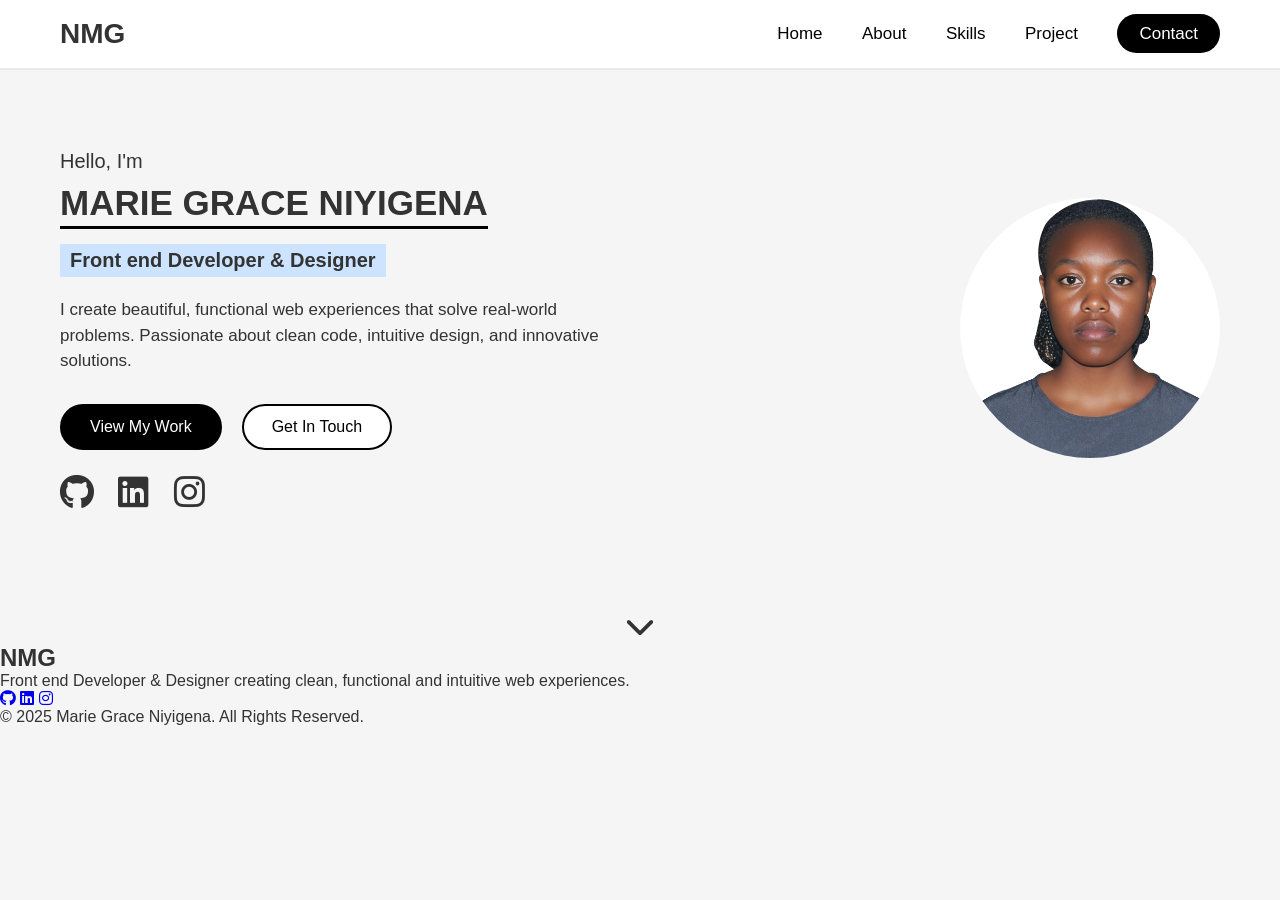
==== index.html @ 99ed92a5 "Updated the page of the project" ====
<!DOCTYPE html>
<html lang="en">
<head>
  <meta charset="UTF-8">
  <meta name="viewport" content="width=device-width, initial-scale=1.0">
  <title>Marie Grace Portfolio</title>
  <link rel="stylesheet" href="style.css">
  <link rel="stylesheet" 
        href="https://cdnjs.cloudflare.com/ajax/libs/font-awesome/6.5.0/css/all.min.css">
</head>
<body>

  <!-- NAVBAR -->
  <header>
    <div class="logo">NMG</div>

    <nav>
      <a href="index.html">Home</a>
      <a href="About.html">About</a>
      <a href="skills.html">Skills</a>
      <a href="Project.html">Project</a>
      <a href="#contact" class="contact-btn">Contact</a>
    </nav>
  </header>

  <!-- HERO SECTION -->
  <section class="hero" id="home">

    <div class="text-content">

      <p class="hello">Hello, I'm</p>

      <h1 class="name">MARIE GRACE NIYIGENA</h1>

      <h2 class="title">Front end Developer & Designer</h2>

      <p class="description">
        I create beautiful, functional web experiences that solve real-world 
        problems. Passionate about clean code, intuitive design, and innovative 
        solutions.
      </p>

      <div class="buttons">
        <button class="btn black">View My Work</button>
        <button class="btn white">Get In Touch</button>
      </div>

      <div class="socials">
        <i class="fa-brands fa-github"></i>
        <i class="fa-brands fa-linkedin"></i>
        <i class="fa-brands fa-instagram"></i>
      </div>
    </div>

    <div class="profile-img">
      <img src="passport picture Grace mine .jpg" alt="Profile Image">
    </div>

  </section>

  <div class="scroll-down">
    <i class="fa-solid fa-chevron-down"></i>
  </div>

  <script src="script.js"></script>
</body>

<!-- FOOTER SECTION -->
<footer class="footer">
  <div class="footer-container">

    <h2 class="footer-logo">NMG</h2>

    <p class="footer-text">
      Front end Developer & Designer creating clean, functional and intuitive web experiences.
    </p>

    <div class="footer-socials">
      <a href="#"><i class="fa-brands fa-github"></i></a>
      <a href="#"><i class="fa-brands fa-linkedin"></i></a>
      <a href="#"><i class="fa-brands fa-instagram"></i></a>
    </div>

    <p class="copyright">© 2025 Marie Grace Niyigena. All Rights Reserved.</p>

  </div>
</footer>

</html>
---- style.css ----
* {
  margin: 0;
  padding: 0;
  box-sizing: border-box;
  font-family: Arial, sans-serif;
}

body {
  background: #f5f5f5;
  color: #333;
}

/* NAVBAR */
header {
  width: 100%;
  display: flex;
  justify-content: space-between;
  align-items: center;
  padding: 18px 60px;
  background: white;
  border-bottom: 2px solid #eaeaea;
  position: sticky;
  top: 0;
  z-index: 100;
}

.logo {
  font-size: 28px;
  font-weight: bold;
}

nav a {
  margin-left: 35px;
  text-decoration: none;
  color: #000;
  font-size: 17px;
}

.contact-btn {
  padding: 10px 22px;
  background: #000;
  color: white !important;
  border-radius: 30px;
}

/* HERO SECTION */
.hero {
  display: flex;
  justify-content: space-between;
  padding: 80px 60px;
  align-items: center;
}

.text-content {
  width: 55%;
}


.hello {
  font-size: 20px;
  margin-bottom: 10px;
}

.name {
  font-size: 35px;
  font-weight: 900;
  border-bottom: 3px solid #000;
  display: inline-block;
  padding-bottom: 3px;
  margin-bottom: 15px;
}


.title {
  background: #cce4ff;
  display: inline-block;
  padding: 5px 10px;
  font-size: 20px;
  margin-bottom: 20px;
}


.description {
  font-size: 17px;
  line-height: 1.5;
  width: 90%;
  margin-bottom: 30px;
}

/* BUTTONS */
.buttons {
  display: flex;
  gap: 20px;
  margin-bottom: 25px;
}


.btn {
  padding: 12px 28px;
  font-size: 16px;
  border-radius: 30px;
  cursor: pointer;
  border: 2px solid black;
}

.black {
  background: #000;
  color: white;
}

.white {
  background: white;
  color: black;
}

/* SOCIAL ICONS */
.socials i {
  font-size: 35px;
  margin-right: 20px;
  cursor: pointer;
}

.profile-img img {
  width: 260px;
  height: 260px;
  border-radius: 50%;
  object-fit: cover;
}

/* SCROLL DOWN ICON */
.scroll-down {
  text-align: center;
  margin-top: 20px;
  font-size: 30px;
  cursor: pointer;
}


/*for the page about*/


/* ABOUT SECTION */

.about {
  padding: 80px 60px;
  background: #f7f7f7;
  text-align: center;
}

.section-title {
  font-size: 32px;
  font-weight: bold;
  margin-bottom: 5px;
}

.section-subtitle {
  font-size: 16px;
  color: #555;
  margin-bottom: 50px;
}

/* ABOUT CONTENT */
.about-container {
  display: flex;
  justify-content: space-between;
  align-items: flex-start;
  gap: 40px;
  margin-bottom: 60px;
}

/* IMAGE */
.about-img img {
  width: 450px;
  border-radius: 18px;
  object-fit: cover;
}

/* TEXT SIDE */
.about-text {
  width: 55%;
  text-align: left;
}

.about-text h3 {
  font-size: 22px;
  margin-bottom: 10px;
}

.about-text p {
  margin-bottom: 15px;
  line-height: 1.5;
  color: #444;
}

/* CV BUTTON */
.cv-btn {
  margin-top: 15px;
  padding: 12px 28px;
  background: black;
  color: white;
  border-radius: 30px;
  border: none;
  cursor: pointer;
  font-size: 16px;
}

/* STATS BOXES */
.about-stats {
  display: flex;
  justify-content: space-between;
  margin-top: 20px;
  gap: 20px;
}

.stat-box {
  background: white;
  width: 22%;
  padding: 25px 10px;
  border-radius: 18px;
  box-shadow: 0 2px 10px rgba(0,0,0,0.08);
}

.stat-box i {
  font-size: 35px;
  margin-bottom: 10px;
  color: black;
}

.stat-box h3 {
  font-size: 26px;
  margin: 10px 0;
}

.stat-box p {
  color: #555;
  font-size: 16px;
}

/* RESPONSIVE ABOUT SECTION */
@media (max-width: 900px) {
  .about-container {
    flex-direction: column;
    text-align: center;
  }

  .about-text {
    width: 100%;
    text-align: center;
  }

  .about-img img {
    width: 100%;
  }

  .about-stats {
    flex-direction: column;
  }

  .stat-box {
    width: 100%;
  }
}



/* ===== SKILLS SECTION ===== */
.skills-section {
    text-align: center;
    margin-top: 40px;
}

.skills-section h1 {
    font-size: 40px;
    color: #0a2433;
}

.subtitle {
    color: #444;
    font-size: 18px;
}

/* ===== GRID ===== */
.skills-grid {
    margin-top: 40px;
    display: grid;
    grid-template-columns: repeat(3, 1fr);
    gap: 25px;
    padding: 0 100px;
}

.skill-box {
    background: white;
    padding: 40px 20px;
    border-radius: 12px;
    box-shadow: 0 4px 12px rgba(0,0,0,0.1);
    transition: 0.3s;
}

.skill-box img {
    width: 50px;
    margin-bottom: 10px;
}

.skill-box:hover {
    transform: translateY(-5px);
}

.highlight {
    background: #e5e5e5 !important;
}

/* ===== PROGRESS SECTION ===== */
.progress-title {
    margin-top: 50px;
    font-size: 28px;
    color: #000;
}

.progress-container {
    width: 70%;
    margin: auto;
    margin-top: 30px;
}

.progress-row {
    margin-bottom: 25px;
}

.progress-row span {
    font-size: 18px;
    font-weight: 600;
}

.percent {
    float: right;
}

.bar {
    width: 100%;
    height: 12px;
    background: #ccc;
    border-radius: 10px;
    margin-top: 8px;
}

.fill {
    height: 100%;
    background: #0a2433;
    border-radius: 10px;
    width: 0;
    transition: 1.5s ease-in-out;
}
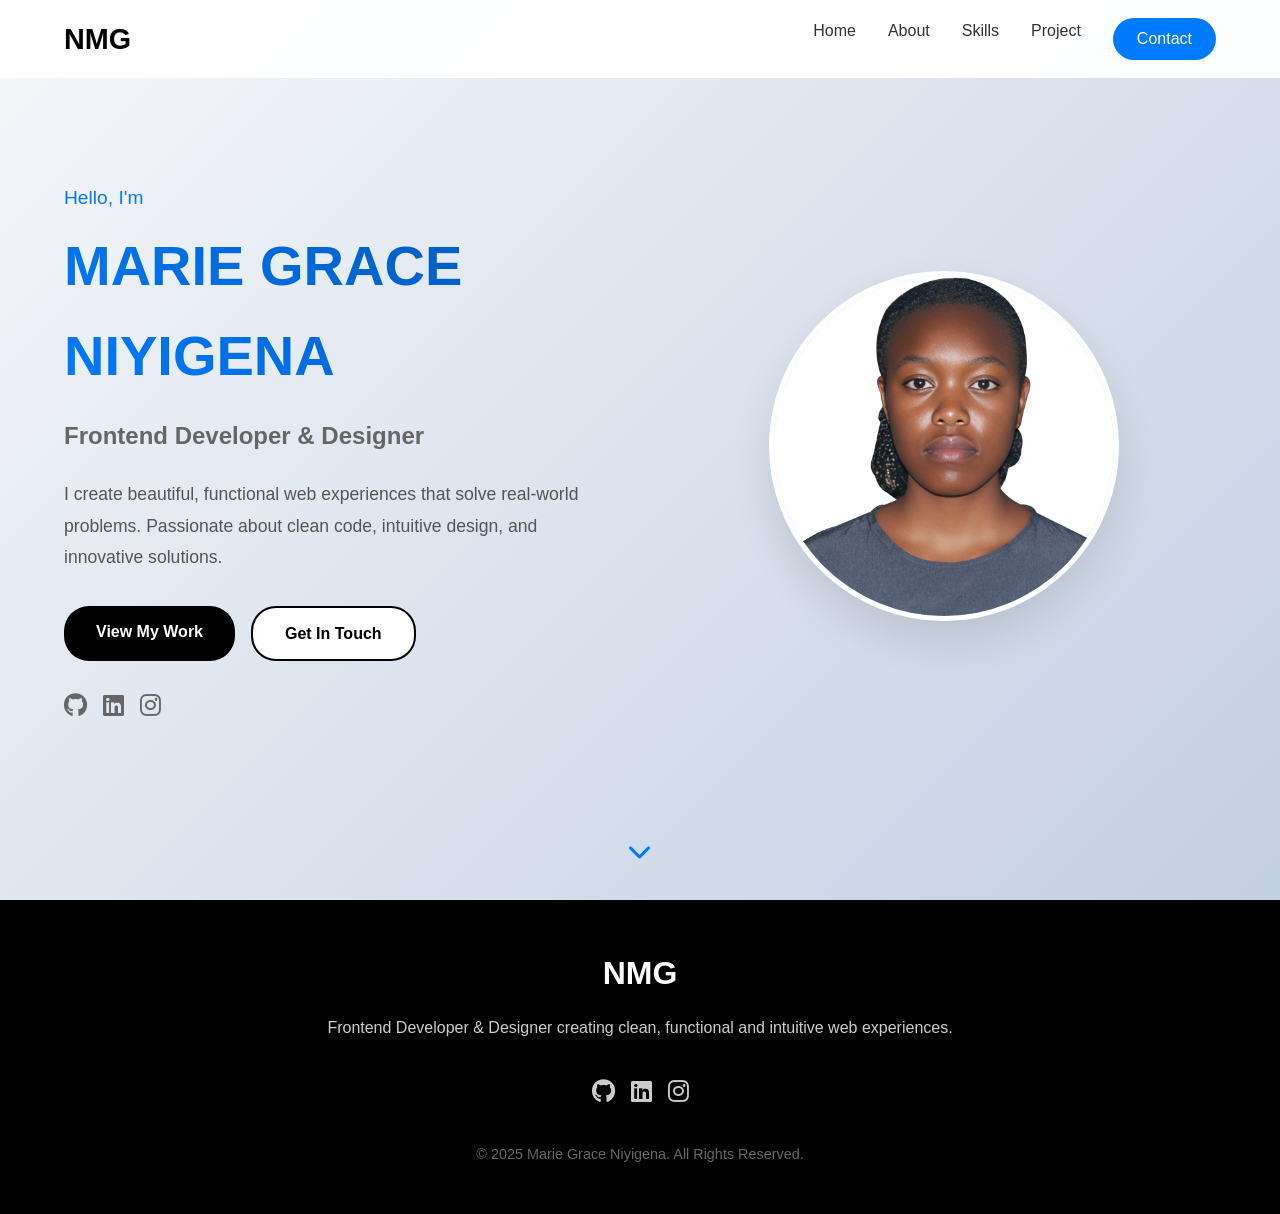
==== commit 4b834c9f: "Updated all the code  for fixing the error" ====
--- a/index.html
+++ b/index.html
@@ -4,86 +4,433 @@
   <meta charset="UTF-8">
   <meta name="viewport" content="width=device-width, initial-scale=1.0">
   <title>Marie Grace Portfolio</title>
-  <link rel="stylesheet" href="style.css">
-  <link rel="stylesheet" 
-        href="https://cdnjs.cloudflare.com/ajax/libs/font-awesome/6.5.0/css/all.min.css">
+  <link rel="stylesheet" href="https://cdnjs.cloudflare.com/ajax/libs/font-awesome/6.5.0/css/all.min.css">
+  <style>
+    * {
+      margin: 0;
+      padding: 0;
+      box-sizing: border-box;
+    }
+
+    body {
+      font-family: 'Inter', -apple-system, BlinkMacSystemFont, sans-serif;
+      line-height: 1.6;
+      color: #333;
+      overflow-x: hidden;
+    }
+
+    /* HEADER */
+    header {
+      position: fixed;
+      top: 0;
+      width: 100%;
+      background: rgba(255, 255, 255, 0.95);
+      backdrop-filter: blur(10px);
+      z-index: 1000;
+      padding: 1rem 5%;
+      display: flex;
+      justify-content: space-between;
+      align-items: center;
+      transition: all 0.3s ease;
+    }
+
+    .logo {
+      font-size: 1.8rem;
+      font-weight: 700;
+      color: #000;
+    }
+
+    nav {
+      display: flex;
+      gap: 2rem;
+    }
+
+    nav a {
+      text-decoration: none;
+      color: #333;
+      font-weight: 500;
+      transition: color 0.3s ease;
+      position: relative;
+    }
+
+    nav a:hover {
+      color: #007bff;
+    }
+
+    nav a::after {
+      content: '';
+      position: absolute;
+      bottom: -5px;
+      left: 0;
+      width: 0;
+      height: 2px;
+      background: #007bff;
+      transition: width 0.3s ease;
+    }
+
+    nav a:hover::after {
+      width: 100%;
+    }
+
+    .contact-btn {
+      background: #007bff;
+      color: white !important;
+      padding: 0.5rem 1.5rem;
+      border-radius: 25px;
+      transition: all 0.3s ease;
+    }
+
+    .contact-btn:hover {
+      background: #0056b3;
+      transform: translateY(-2px);
+    }
+
+    /* HERO SECTION */
+    .hero {
+      min-height: 100vh;
+      display: flex;
+      align-items: center;
+      padding: 0 5%;
+      background: linear-gradient(135deg, #f5f7fa 0%, #c3cfe2 100%);
+      position: relative;
+    }
+
+    .hero-content {
+      display: grid;
+      grid-template-columns: 1fr 1fr;
+      gap: 4rem;
+      align-items: center;
+      max-width: 1200px;
+      margin: 0 auto;
+      width: 100%;
+    }
+
+    .text-content {
+      animation: slideInLeft 1s ease;
+    }
+
+    .hello {
+      font-size: 1.2rem;
+      color: #007bff;
+      margin-bottom: 0.5rem;
+    }
+
+    .name {
+      font-size: 3.5rem;
+      font-weight: 700;
+      margin-bottom: 1rem;
+      background: linear-gradient(45deg, #007bff, #0056b3);
+      -webkit-background-clip: text;
+      -webkit-text-fill-color: transparent;
+      background-clip: text;
+    }
+
+    .title {
+      font-size: 1.5rem;
+      color: #666;
+      margin-bottom: 1.5rem;
+    }
+
+    .description {
+      font-size: 1.1rem;
+      color: #555;
+      margin-bottom: 2rem;
+      line-height: 1.8;
+    }
+
+    .buttons {
+      display: flex;
+      gap: 1rem;
+      margin-bottom: 2rem;
+    }
+
+    .btn {
+      padding: 0.8rem 2rem;
+      border: none;
+      border-radius: 25px;
+      font-size: 1rem;
+      font-weight: 600;
+      cursor: pointer;
+      transition: all 0.3s ease;
+      text-decoration: none;
+      display: inline-block;
+      text-align: center;
+    }
+
+    .btn.black {
+      background: #000;
+      color: white;
+    }
+
+    .btn.black:hover {
+      background: #333;
+      transform: translateY(-2px);
+    }
+
+    .btn.white {
+      background: white;
+      color: #000;
+      border: 2px solid #000;
+    }
+
+    .btn.white:hover {
+      background: #000;
+      color: white;
+      transform: translateY(-2px);
+    }
+
+    .socials {
+      display: flex;
+      gap: 1rem;
+    }
+
+    .socials i {
+      font-size: 1.5rem;
+      color: #666;
+      cursor: pointer;
+      transition: all 0.3s ease;
+    }
+
+    .socials i:hover {
+      color: #007bff;
+      transform: translateY(-3px);
+    }
+
+    .profile-img {
+      text-align: center;
+      animation: slideInRight 1s ease;
+    }
+
+    .profile-img img {
+      width: 350px;
+      height: 350px;
+      border-radius: 50%;
+      object-fit: cover;
+      border: 5px solid white;
+      box-shadow: 0 20px 40px rgba(0, 0, 0, 0.1);
+      transition: transform 0.3s ease;
+    }
+
+    .profile-img img:hover {
+      transform: scale(1.05);
+    }
+
+    /* SCROLL DOWN */
+    .scroll-down {
+      position: absolute;
+      bottom: 2rem;
+      left: 50%;
+      transform: translateX(-50%);
+      animation: bounce 2s infinite;
+    }
+
+    .scroll-down i {
+      font-size: 1.5rem;
+      color: #007bff;
+    }
+
+    /* FOOTER */
+    .footer {
+      background: #000;
+      color: white;
+      padding: 3rem 5%;
+      text-align: center;
+    }
+
+    .footer-container {
+      max-width: 1200px;
+      margin: 0 auto;
+    }
+
+    .footer-logo {
+      font-size: 2rem;
+      font-weight: 700;
+      margin-bottom: 1rem;
+    }
+
+    .footer-text {
+      margin-bottom: 2rem;
+      color: #ccc;
+    }
+
+    .footer-socials {
+      display: flex;
+      justify-content: center;
+      gap: 1rem;
+      margin-bottom: 2rem;
+    }
+
+    .footer-socials a {
+      color: #ccc;
+      font-size: 1.5rem;
+      transition: color 0.3s ease;
+    }
+
+    .footer-socials a:hover {
+      color: #007bff;
+    }
+
+    .copyright {
+      color: #666;
+      font-size: 0.9rem;
+    }
+
+    /* ANIMATIONS */
+    @keyframes slideInLeft {
+      from {
+        opacity: 0;
+        transform: translateX(-50px);
+      }
+      to {
+        opacity: 1;
+        transform: translateX(0);
+      }
+    }
+
+    @keyframes slideInRight {
+      from {
+        opacity: 0;
+        transform: translateX(50px);
+      }
+      to {
+        opacity: 1;
+        transform: translateX(0);
+      }
+    }
+
+    @keyframes bounce {
+      0%, 20%, 50%, 80%, 100% {
+        transform: translateX(-50%) translateY(0);
+      }
+      40% {
+        transform: translateX(-50%) translateY(-10px);
+      }
+      60% {
+        transform: translateX(-50%) translateY(-5px);
+      }
+    }
+
+    /* MOBILE RESPONSIVE */
+    @media (max-width: 768px) {
+      .hero-content {
+        grid-template-columns: 1fr;
+        text-align: center;
+        gap: 2rem;
+      }
+
+      .name {
+        font-size: 2.5rem;
+      }
+
+      .profile-img img {
+        width: 250px;
+        height: 250px;
+      }
+
+      nav {
+        display: none;
+      }
+
+      .buttons {
+        flex-direction: column;
+        align-items: center;
+      }
+    }
+  </style>
 </head>
 <body>
 
   <!-- NAVBAR -->
   <header>
     <div class="logo">NMG</div>
-
     <nav>
       <a href="index.html">Home</a>
       <a href="About.html">About</a>
       <a href="skills.html">Skills</a>
       <a href="Project.html">Project</a>
-      <a href="#contact" class="contact-btn">Contact</a>
+      <a href="contact.html" class="contact-btn">Contact</a>
     </nav>
   </header>
 
   <!-- HERO SECTION -->
   <section class="hero" id="home">
-
-    <div class="text-content">
-
-      <p class="hello">Hello, I'm</p>
-
-      <h1 class="name">MARIE GRACE NIYIGENA</h1>
-
-      <h2 class="title">Front end Developer & Designer</h2>
-
-      <p class="description">
-        I create beautiful, functional web experiences that solve real-world 
-        problems. Passionate about clean code, intuitive design, and innovative 
-        solutions.
-      </p>
-
-      <div class="buttons">
-        <button class="btn black">View My Work</button>
-        <button class="btn white">Get In Touch</button>
+    <div class="hero-content">
+      <div class="text-content">
+        <p class="hello">Hello, I'm</p>
+        <h1 class="name">MARIE GRACE NIYIGENA</h1>
+        <h2 class="title">Frontend Developer & Designer</h2>
+        <p class="description">
+          I create beautiful, functional web experiences that solve real-world 
+          problems. Passionate about clean code, intuitive design, and innovative 
+          solutions.
+        </p>
+        <div class="buttons">
+          <a href="Project.html" class="btn black">View My Work</a>
+          <a href="contact.html" class="btn white">Get In Touch</a>
+        </div>
+        <div class="socials">
+          <i class="fa-brands fa-github"></i>
+          <i class="fa-brands fa-linkedin"></i>
+          <i class="fa-brands fa-instagram"></i>
+        </div>
       </div>
-
-      <div class="socials">
-        <i class="fa-brands fa-github"></i>
-        <i class="fa-brands fa-linkedin"></i>
-        <i class="fa-brands fa-instagram"></i>
+      <div class="profile-img">
+        <img src="passport picture Grace mine .jpg" alt="Profile Image">
       </div>
     </div>
-
-    <div class="profile-img">
-      <img src="passport picture Grace mine .jpg" alt="Profile Image">
+    <div class="scroll-down">
+      <i class="fa-solid fa-chevron-down"></i>
     </div>
-
   </section>
 
-  <div class="scroll-down">
-    <i class="fa-solid fa-chevron-down"></i>
-  </div>
-
-  <script src="script.js"></script>
+  <!-- FOOTER SECTION -->
+  <footer class="footer">
+    <div class="footer-container">
+      <h2 class="footer-logo">NMG</h2>
+      <p class="footer-text">
+        Frontend Developer & Designer creating clean, functional and intuitive web experiences.
+      </p>
+      <div class="footer-socials">
+        <a href="#"><i class="fa-brands fa-github"></i></a>
+        <a href="#"><i class="fa-brands fa-linkedin"></i></a>
+        <a href="#"><i class="fa-brands fa-instagram"></i></a>
+      </div>
+      <p class="copyright">© 2025 Marie Grace Niyigena. All Rights Reserved.</p>
+    </div>
+  </footer>
+
+  <script>
+    // Smooth scrolling
+    document.querySelectorAll('a[href^="#"]').forEach(anchor => {
+      anchor.addEventListener('click', function (e) {
+        e.preventDefault();
+        const target = document.querySelector(this.getAttribute('href'));
+        if (target) {
+          target.scrollIntoView({ behavior: 'smooth' });
+        }
+      });
+    });
+
+    // Header scroll effect
+    window.addEventListener('scroll', () => {
+      const header = document.querySelector('header');
+      if (window.scrollY > 100) {
+        header.style.background = 'rgba(255, 255, 255, 0.98)';
+        header.style.boxShadow = '0 2px 20px rgba(0, 0, 0, 0.1)';
+      } else {
+        header.style.background = 'rgba(255, 255, 255, 0.95)';
+        header.style.boxShadow = 'none';
+      }
+    });
+
+    // Social links functionality
+    document.querySelectorAll('.socials i, .footer-socials a').forEach(social => {
+      social.addEventListener('click', () => {
+        // Add your social media links here
+        console.log('Social media clicked');
+      });
+    });
+  </script>
+
 </body>
-
-<!-- FOOTER SECTION -->
-<footer class="footer">
-  <div class="footer-container">
-
-    <h2 class="footer-logo">NMG</h2>
-
-    <p class="footer-text">
-      Front end Developer & Designer creating clean, functional and intuitive web experiences.
-    </p>
-
-    <div class="footer-socials">
-      <a href="#"><i class="fa-brands fa-github"></i></a>
-      <a href="#"><i class="fa-brands fa-linkedin"></i></a>
-      <a href="#"><i class="fa-brands fa-instagram"></i></a>
-    </div>
-
-    <p class="copyright">© 2025 Marie Grace Niyigena. All Rights Reserved.</p>
-
-  </div>
-</footer>
-
 </html>
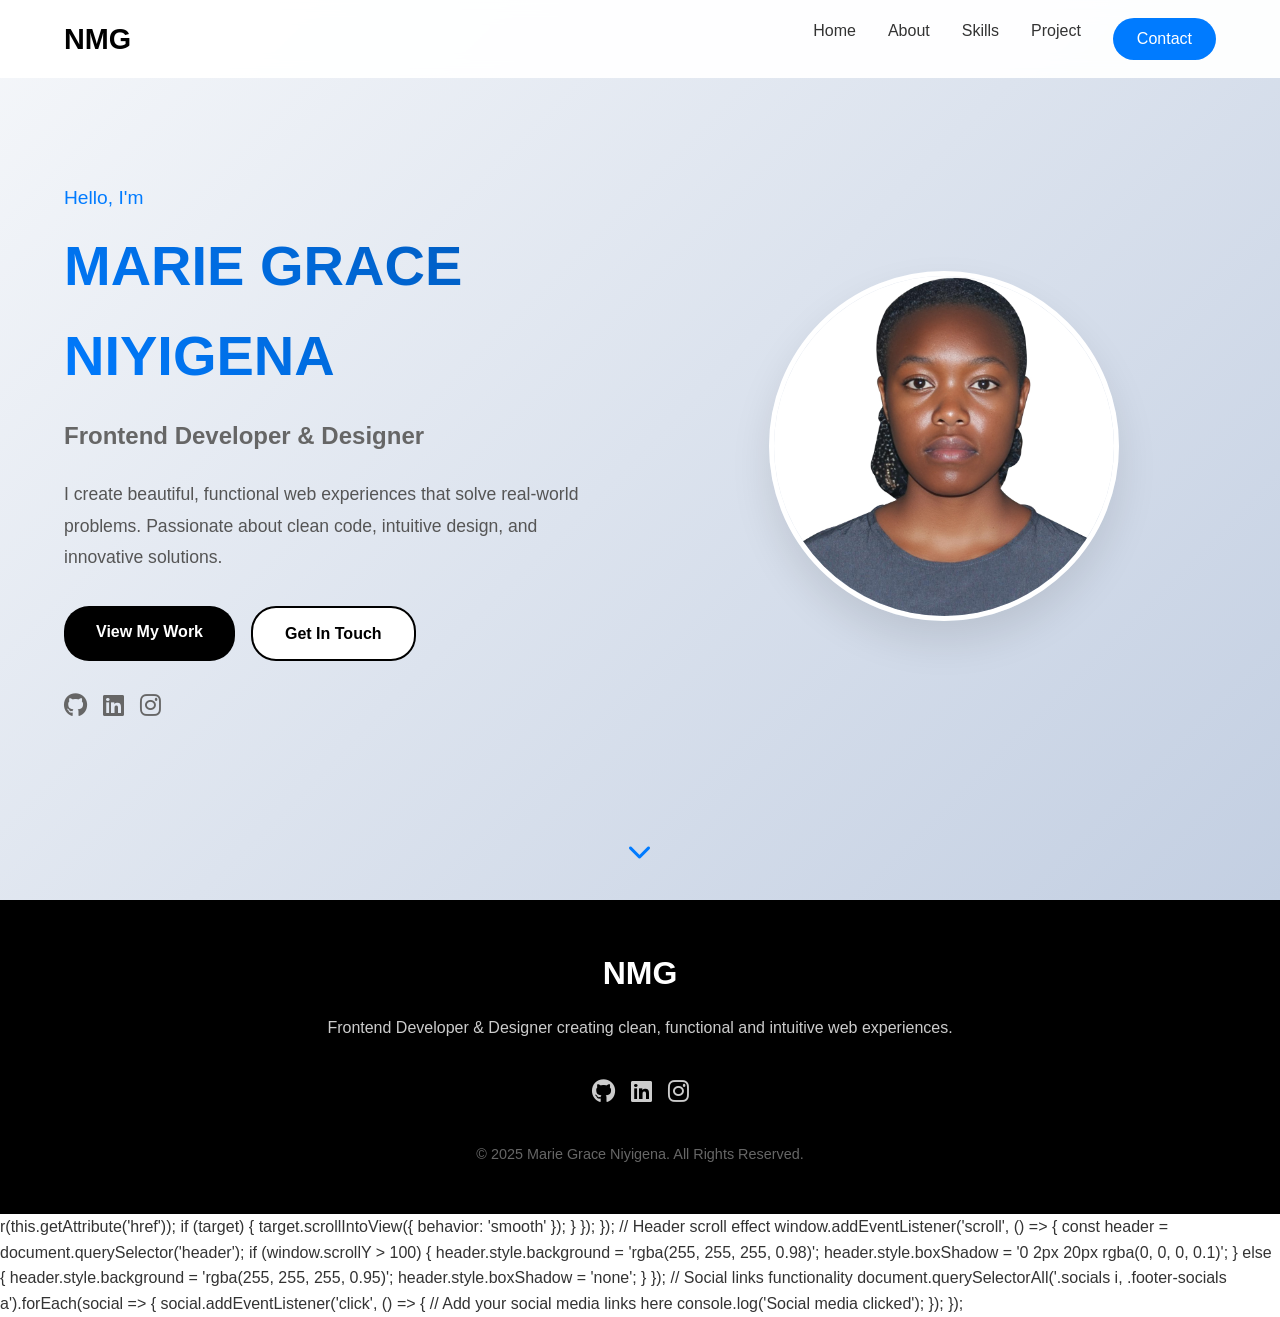
==== commit 23d8fbcb: "Added the responsiveness" ====
--- a/index.html
+++ b/index.html
@@ -45,6 +45,33 @@
       gap: 2rem;
     }
 
+    .hamburger {
+      display: none;
+      flex-direction: column;
+      cursor: pointer;
+      gap: 4px;
+    }
+
+    .hamburger span {
+      width: 25px;
+      height: 3px;
+      background: #333;
+      transition: 0.3s;
+      border-radius: 2px;
+    }
+
+    .hamburger.active span:nth-child(1) {
+      transform: rotate(45deg) translate(5px, 5px);
+    }
+
+    .hamburger.active span:nth-child(2) {
+      opacity: 0;
+    }
+
+    .hamburger.active span:nth-child(3) {
+      transform: rotate(-45deg) translate(7px, -6px);
+    }
+
     nav a {
       text-decoration: none;
       color: #333;
@@ -312,28 +339,137 @@
 
     /* MOBILE RESPONSIVE */
     @media (max-width: 768px) {
+      header {
+        padding: 1rem 3%;
+      }
+
+      .logo {
+        font-size: 1.5rem;
+      }
+
+      .hamburger {
+        display: flex;
+      }
+
+      nav {
+        position: fixed;
+        top: 70px;
+        right: -100%;
+        width: 100%;
+        height: calc(100vh - 70px);
+        background: rgba(255, 255, 255, 0.98);
+        backdrop-filter: blur(10px);
+        flex-direction: column;
+        justify-content: flex-start;
+        align-items: center;
+        padding-top: 2rem;
+        gap: 2rem;
+        transition: right 0.3s ease;
+        box-shadow: -2px 0 10px rgba(0, 0, 0, 0.1);
+      }
+
+      nav.active {
+        right: 0;
+      }
+
+      nav a {
+        font-size: 1.2rem;
+        padding: 0.5rem 0;
+      }
+
+      .contact-btn {
+        margin-top: 1rem;
+      }
+
+      .hero {
+        padding: 0 3%;
+        min-height: 100vh;
+      }
+
       .hero-content {
         grid-template-columns: 1fr;
         text-align: center;
-        gap: 2rem;
+        gap: 3rem;
+        padding-top: 2rem;
       }
 
       .name {
-        font-size: 2.5rem;
+        font-size: 2.2rem;
+        line-height: 1.2;
+      }
+
+      .title {
+        font-size: 1.2rem;
+      }
+
+      .description {
+        font-size: 1rem;
+        padding: 0 1rem;
       }
 
       .profile-img img {
-        width: 250px;
-        height: 250px;
-      }
-
-      nav {
-        display: none;
+        width: 280px;
+        height: 280px;
       }
 
       .buttons {
         flex-direction: column;
         align-items: center;
+        gap: 1rem;
+      }
+
+      .btn {
+        width: 200px;
+        padding: 1rem 2rem;
+      }
+
+      .socials {
+        justify-content: center;
+        gap: 2rem;
+      }
+
+      .socials i {
+        font-size: 1.8rem;
+      }
+
+      .footer {
+        padding: 2rem 3%;
+      }
+
+      .footer-socials {
+        gap: 2rem;
+      }
+    }
+
+    @media (max-width: 480px) {
+      .hero {
+        padding: 0 2%;
+      }
+
+      .name {
+        font-size: 1.8rem;
+      }
+
+      .profile-img img {
+        width: 220px;
+        height: 220px;
+      }
+
+      .btn {
+        width: 180px;
+        font-size: 0.9rem;
+      }
+
+      .hello {
+        font-size: 1rem;
+      }
+
+      .title {
+        font-size: 1.1rem;
+      }
+
+      .description {
+        font-size: 0.95rem;
       }
     }
   </style>
@@ -343,7 +479,12 @@
   <!-- NAVBAR -->
   <header>
     <div class="logo">NMG</div>
-    <nav>
+    <div class="hamburger" onclick="toggleMenu()">
+      <span></span>
+      <span></span>
+      <span></span>
+    </div>
+    <nav id="nav">
       <a href="index.html">Home</a>
       <a href="About.html">About</a>
       <a href="skills.html">Skills</a>
@@ -400,6 +541,24 @@
   </footer>
 
   <script>
+    // Mobile menu toggle
+    function toggleMenu() {
+      const nav = document.getElementById('nav');
+      const hamburger = document.querySelector('.hamburger');
+      nav.classList.toggle('active');
+      hamburger.classList.toggle('active');
+    }
+
+    // Close menu when clicking on a link
+    document.querySelectorAll('nav a').forEach(link => {
+      link.addEventListener('click', () => {
+        const nav = document.getElementById('nav');
+        const hamburger = document.querySelector('.hamburger');
+        nav.classList.remove('active');
+        hamburger.classList.remove('active');
+      });
+    });
+
     // Smooth scrolling
     document.querySelectorAll('a[href^="#"]').forEach(anchor => {
       anchor.addEventListener('click', function (e) {
@@ -426,6 +585,46 @@
     // Social links functionality
     document.querySelectorAll('.socials i, .footer-socials a').forEach(social => {
       social.addEventListener('click', () => {
+        console.log('Social media clicked');
+      });
+    });
+
+    // Close mobile menu when clicking outside
+    document.addEventListener('click', (e) => {
+      const nav = document.getElementById('nav');
+      const hamburger = document.querySelector('.hamburger');
+      const header = document.querySelector('header');
+      
+      if (!header.contains(e.target) && nav.classList.contains('active')) {
+        nav.classList.remove('active');
+        hamburger.classList.remove('active');
+      }
+    });
+  </script>
+
+</body>
+</html>r(this.getAttribute('href'));
+        if (target) {
+          target.scrollIntoView({ behavior: 'smooth' });
+        }
+      });
+    });
+
+    // Header scroll effect
+    window.addEventListener('scroll', () => {
+      const header = document.querySelector('header');
+      if (window.scrollY > 100) {
+        header.style.background = 'rgba(255, 255, 255, 0.98)';
+        header.style.boxShadow = '0 2px 20px rgba(0, 0, 0, 0.1)';
+      } else {
+        header.style.background = 'rgba(255, 255, 255, 0.95)';
+        header.style.boxShadow = 'none';
+      }
+    });
+
+    // Social links functionality
+    document.querySelectorAll('.socials i, .footer-socials a').forEach(social => {
+      social.addEventListener('click', () => {
         // Add your social media links here
         console.log('Social media clicked');
       });
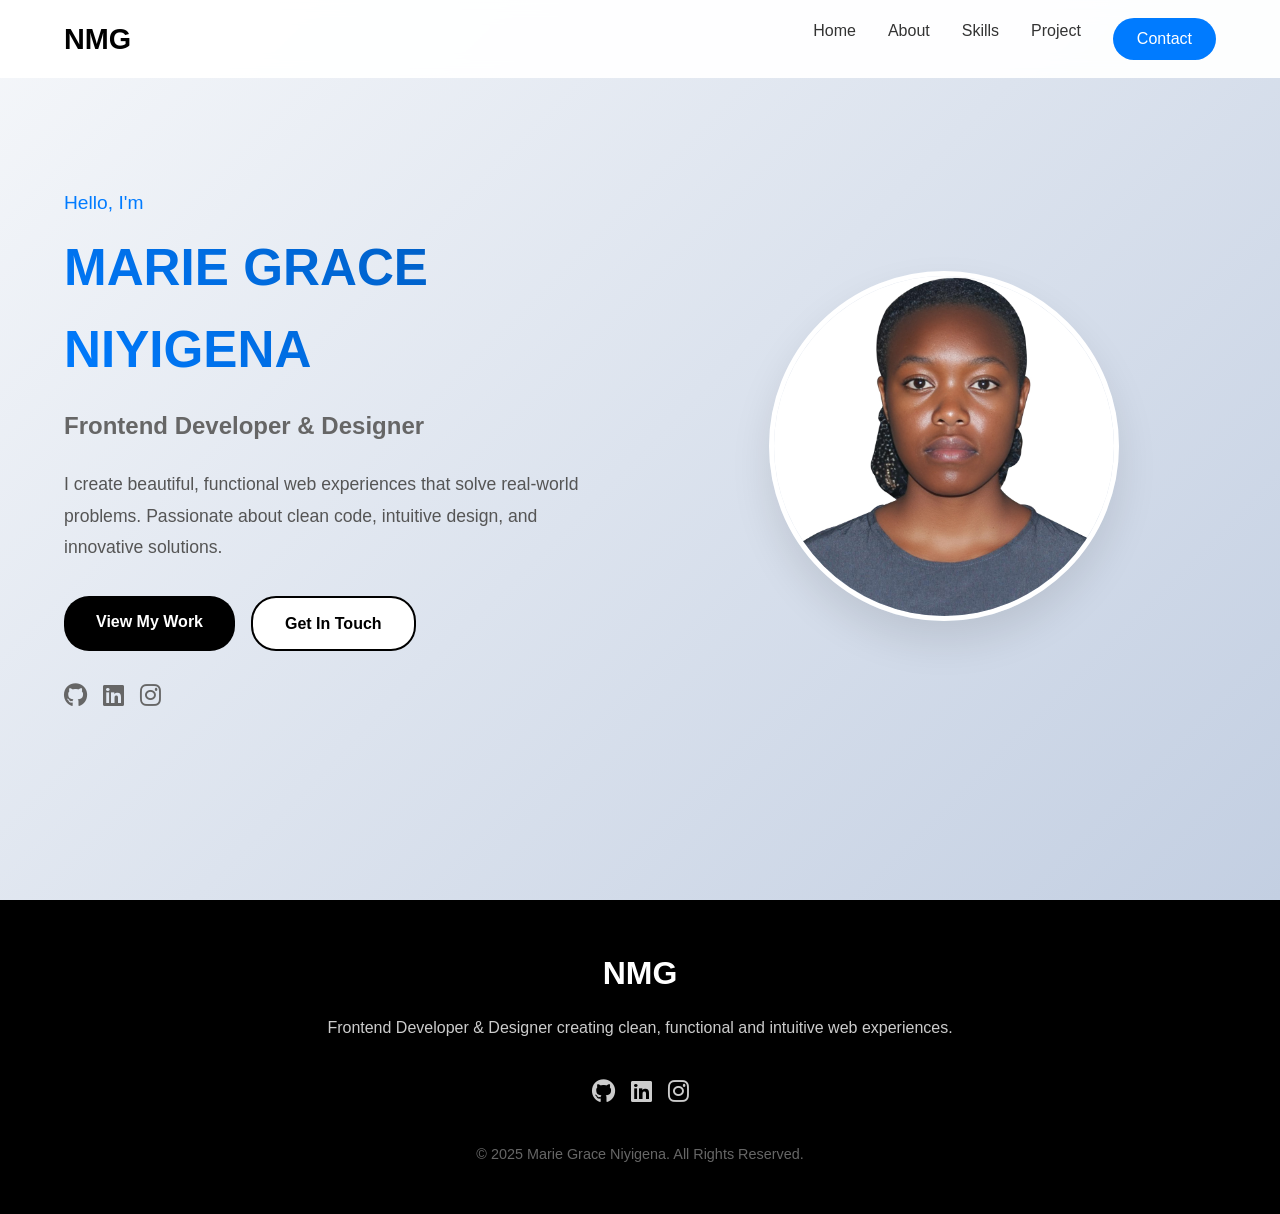
==== commit 080b63a2: "updated the code" ====
--- a/index.html
+++ b/index.html
@@ -211,6 +211,10 @@
       gap: 1rem;
     }
 
+    .socials a {
+      text-decoration: none;
+    }
+
     .socials i {
       font-size: 1.5rem;
       color: #666;
@@ -337,14 +341,131 @@
       }
     }
 
-    /* MOBILE RESPONSIVE */
+    /* ULTRA WIDE SCREENS */
+    @media (min-width: 1920px) {
+      .hero-content {
+        max-width: 1400px;
+        gap: 6rem;
+      }
+
+      .name {
+        font-size: 4rem;
+      }
+
+      .title {
+        font-size: 1.8rem;
+      }
+
+      .description {
+        font-size: 1.3rem;
+      }
+
+      .profile-img img {
+        width: 400px;
+        height: 400px;
+      }
+    }
+
+    /* LARGE DESKTOP */
+    @media (max-width: 1440px) {
+      .hero-content {
+        max-width: 1200px;
+      }
+
+      .name {
+        font-size: 3.2rem;
+      }
+    }
+
+    /* STANDARD DESKTOP */
+    @media (max-width: 1200px) {
+      .hero {
+        padding: 0 4%;
+      }
+
+      .hero-content {
+        gap: 3rem;
+      }
+
+      .name {
+        font-size: 3rem;
+      }
+
+      .profile-img img {
+        width: 320px;
+        height: 320px;
+      }
+    }
+
+    /* LAPTOP */
+    @media (max-width: 1024px) {
+      header {
+        padding: 1rem 4%;
+      }
+
+      .hero-content {
+        gap: 2.5rem;
+      }
+
+      .name {
+        font-size: 2.8rem;
+      }
+
+      .title {
+        font-size: 1.4rem;
+      }
+
+      .description {
+        font-size: 1.05rem;
+      }
+
+      .profile-img img {
+        width: 300px;
+        height: 300px;
+      }
+
+      nav {
+        gap: 1.5rem;
+      }
+
+      nav a {
+        font-size: 0.95rem;
+      }
+    }
+
+    /* TABLET LANDSCAPE */
+    @media (max-width: 900px) {
+      .hero-content {
+        gap: 2rem;
+      }
+
+      .name {
+        font-size: 2.5rem;
+      }
+
+      .profile-img img {
+        width: 280px;
+        height: 280px;
+      }
+
+      .buttons {
+        gap: 0.8rem;
+      }
+
+      .btn {
+        padding: 0.7rem 1.8rem;
+        font-size: 0.95rem;
+      }
+    }
+
+    /* TABLET PORTRAIT */
     @media (max-width: 768px) {
       header {
         padding: 1rem 3%;
       }
 
       .logo {
-        font-size: 1.5rem;
+        font-size: 1.6rem;
       }
 
       .hamburger {
@@ -362,8 +483,8 @@
         flex-direction: column;
         justify-content: flex-start;
         align-items: center;
-        padding-top: 2rem;
-        gap: 2rem;
+        padding-top: 3rem;
+        gap: 2.5rem;
         transition: right 0.3s ease;
         box-shadow: -2px 0 10px rgba(0, 0, 0, 0.1);
       }
@@ -373,12 +494,15 @@
       }
 
       nav a {
-        font-size: 1.2rem;
-        padding: 0.5rem 0;
+        font-size: 1.3rem;
+        padding: 0.8rem 0;
+        width: 100%;
+        text-align: center;
       }
 
       .contact-btn {
         margin-top: 1rem;
+        padding: 1rem 2rem !important;
       }
 
       .hero {
@@ -390,12 +514,81 @@
         grid-template-columns: 1fr;
         text-align: center;
         gap: 3rem;
+        padding-top: 3rem;
+      }
+
+      .name {
+        font-size: 2.4rem;
+        line-height: 1.2;
+      }
+
+      .title {
+        font-size: 1.3rem;
+      }
+
+      .description {
+        font-size: 1.1rem;
+        padding: 0 1.5rem;
+        line-height: 1.7;
+      }
+
+      .profile-img img {
+        width: 300px;
+        height: 300px;
+      }
+
+      .buttons {
+        flex-direction: column;
+        align-items: center;
+        gap: 1.2rem;
+      }
+
+      .btn {
+        width: 220px;
+        padding: 1rem 2rem;
+        font-size: 1rem;
+      }
+
+      .socials {
+        justify-content: center;
+        gap: 2.5rem;
+      }
+
+      .socials i {
+        font-size: 2rem;
+      }
+
+      .footer {
+        padding: 3rem 3%;
+      }
+
+      .footer-logo {
+        font-size: 1.8rem;
+      }
+
+      .footer-text {
+        font-size: 1rem;
+        padding: 0 1rem;
+      }
+
+      .footer-socials {
+        gap: 2.5rem;
+      }
+
+      .footer-socials a {
+        font-size: 1.8rem;
+      }
+    }
+
+    /* MOBILE LANDSCAPE */
+    @media (max-width: 640px) {
+      .hero-content {
+        gap: 2.5rem;
         padding-top: 2rem;
       }
 
       .name {
-        font-size: 2.2rem;
-        line-height: 1.2;
+        font-size: 2.1rem;
       }
 
       .title {
@@ -408,68 +601,149 @@
       }
 
       .profile-img img {
-        width: 280px;
-        height: 280px;
-      }
-
-      .buttons {
-        flex-direction: column;
-        align-items: center;
-        gap: 1rem;
+        width: 260px;
+        height: 260px;
       }
 
       .btn {
         width: 200px;
-        padding: 1rem 2rem;
-      }
-
-      .socials {
-        justify-content: center;
-        gap: 2rem;
-      }
-
-      .socials i {
-        font-size: 1.8rem;
-      }
-
-      .footer {
-        padding: 2rem 3%;
-      }
-
-      .footer-socials {
-        gap: 2rem;
-      }
-    }
-
+        padding: 0.9rem 1.8rem;
+      }
+    }
+
+    /* MOBILE PORTRAIT */
     @media (max-width: 480px) {
+      header {
+        padding: 0.8rem 2%;
+      }
+
+      .logo {
+        font-size: 1.4rem;
+      }
+
       .hero {
         padding: 0 2%;
       }
 
-      .name {
-        font-size: 1.8rem;
+      .hero-content {
+        gap: 2rem;
+        padding-top: 1.5rem;
+      }
+
+      .name {
+        font-size: 1.9rem;
+        line-height: 1.1;
+      }
+
+      .title {
+        font-size: 1.1rem;
+      }
+
+      .description {
+        font-size: 0.95rem;
+        padding: 0 0.5rem;
       }
 
       .profile-img img {
-        width: 220px;
-        height: 220px;
+        width: 240px;
+        height: 240px;
       }
 
       .btn {
         width: 180px;
         font-size: 0.9rem;
+        padding: 0.8rem 1.5rem;
       }
 
       .hello {
         font-size: 1rem;
       }
 
+      .socials {
+        gap: 2rem;
+      }
+
+      .socials i {
+        font-size: 1.8rem;
+      }
+
+      .footer {
+        padding: 2rem 2%;
+      }
+
+      .footer-logo {
+        font-size: 1.6rem;
+      }
+
+      .footer-text {
+        font-size: 0.9rem;
+      }
+
+      .footer-socials a {
+        font-size: 1.6rem;
+      }
+    }
+
+    /* SMALL MOBILE */
+    @media (max-width: 375px) {
+      .hero-content {
+        gap: 1.5rem;
+      }
+
+      .name {
+        font-size: 1.7rem;
+      }
+
       .title {
-        font-size: 1.1rem;
+        font-size: 1rem;
       }
 
       .description {
+        font-size: 0.9rem;
+      }
+
+      .profile-img img {
+        width: 200px;
+        height: 200px;
+      }
+
+      .btn {
+        width: 160px;
+        font-size: 0.85rem;
+        padding: 0.7rem 1.2rem;
+      }
+
+      .socials i {
+        font-size: 1.6rem;
+      }
+    }
+
+    /* EXTRA SMALL MOBILE */
+    @media (max-width: 320px) {
+      .name {
+        font-size: 1.5rem;
+      }
+
+      .title {
         font-size: 0.95rem;
+      }
+
+      .description {
+        font-size: 0.85rem;
+      }
+
+      .profile-img img {
+        width: 180px;
+        height: 180px;
+      }
+
+      .btn {
+        width: 150px;
+        font-size: 0.8rem;
+      }
+
+      .hello {
+        font-size: 0.9rem;
       }
     }
   </style>
@@ -510,17 +784,14 @@
           <a href="contact.html" class="btn white">Get In Touch</a>
         </div>
         <div class="socials">
-          <i class="fa-brands fa-github"></i>
-          <i class="fa-brands fa-linkedin"></i>
-          <i class="fa-brands fa-instagram"></i>
+          <a href="https://github.com" target="_blank"><i class="fa-brands fa-github"></i></a>
+          <a href="https://linkedin.com/in/marie-grace-niyigena" target="_blank"><i class="fa-brands fa-linkedin"></i></a>
+          <a href="https://instagram.com/marie_grace_niyigena" target="_blank"><i class="fa-brands fa-instagram"></i></a>
         </div>
       </div>
       <div class="profile-img">
         <img src="passport picture Grace mine .jpg" alt="Profile Image">
       </div>
-    </div>
-    <div class="scroll-down">
-      <i class="fa-solid fa-chevron-down"></i>
     </div>
   </section>
 
@@ -532,9 +803,9 @@
         Frontend Developer & Designer creating clean, functional and intuitive web experiences.
       </p>
       <div class="footer-socials">
-        <a href="#"><i class="fa-brands fa-github"></i></a>
-        <a href="#"><i class="fa-brands fa-linkedin"></i></a>
-        <a href="#"><i class="fa-brands fa-instagram"></i></a>
+        <a href="https://github.com" target="_blank"><i class="fa-brands fa-github"></i></a>
+        <a href="https://linkedin.com/in/marie-grace-niyigena" target="_blank"><i class="fa-brands fa-linkedin"></i></a>
+        <a href="https://instagram.com/marie_grace_niyigena" target="_blank"><i class="fa-brands fa-instagram"></i></a>
       </div>
       <p class="copyright">© 2025 Marie Grace Niyigena. All Rights Reserved.</p>
     </div>
@@ -603,33 +874,4 @@
   </script>
 
 </body>
-</html>r(this.getAttribute('href'));
-        if (target) {
-          target.scrollIntoView({ behavior: 'smooth' });
-        }
-      });
-    });
-
-    // Header scroll effect
-    window.addEventListener('scroll', () => {
-      const header = document.querySelector('header');
-      if (window.scrollY > 100) {
-        header.style.background = 'rgba(255, 255, 255, 0.98)';
-        header.style.boxShadow = '0 2px 20px rgba(0, 0, 0, 0.1)';
-      } else {
-        header.style.background = 'rgba(255, 255, 255, 0.95)';
-        header.style.boxShadow = 'none';
-      }
-    });
-
-    // Social links functionality
-    document.querySelectorAll('.socials i, .footer-socials a').forEach(social => {
-      social.addEventListener('click', () => {
-        // Add your social media links here
-        console.log('Social media clicked');
-      });
-    });
-  </script>
-
-</body>
 </html>
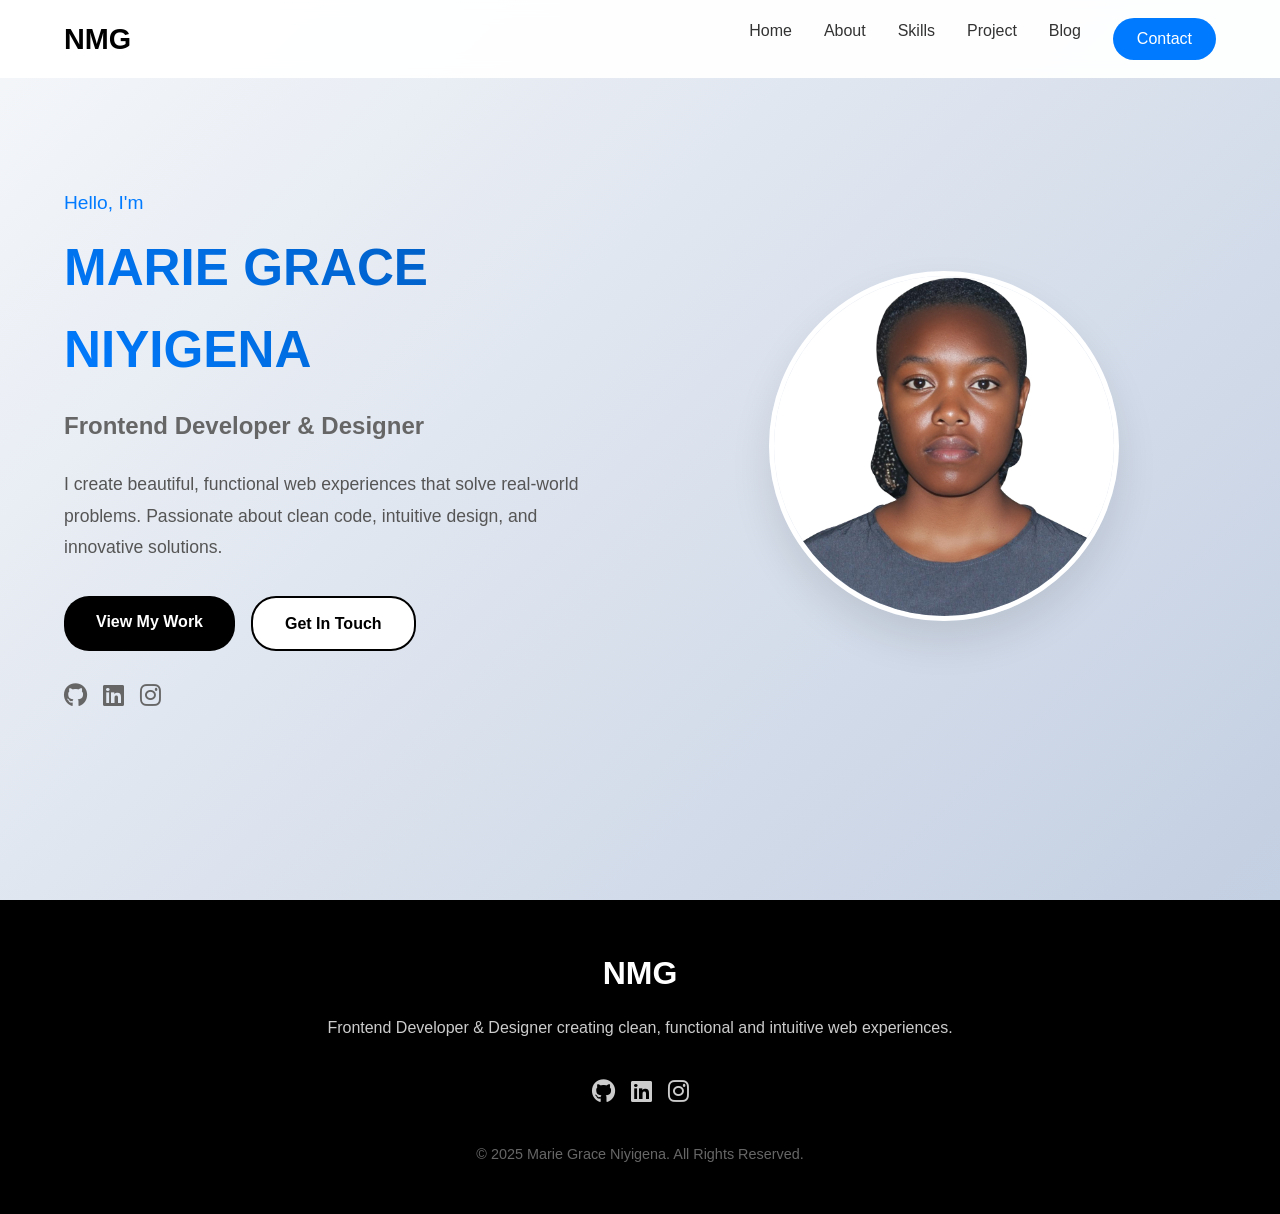
==== commit 8597b0cb: "Updated the portifolio" ====
--- a/index.html
+++ b/index.html
@@ -763,6 +763,7 @@
       <a href="About.html">About</a>
       <a href="skills.html">Skills</a>
       <a href="Project.html">Project</a>
+      <a href="blog.html">Blog</a>
       <a href="contact.html" class="contact-btn">Contact</a>
     </nav>
   </header>
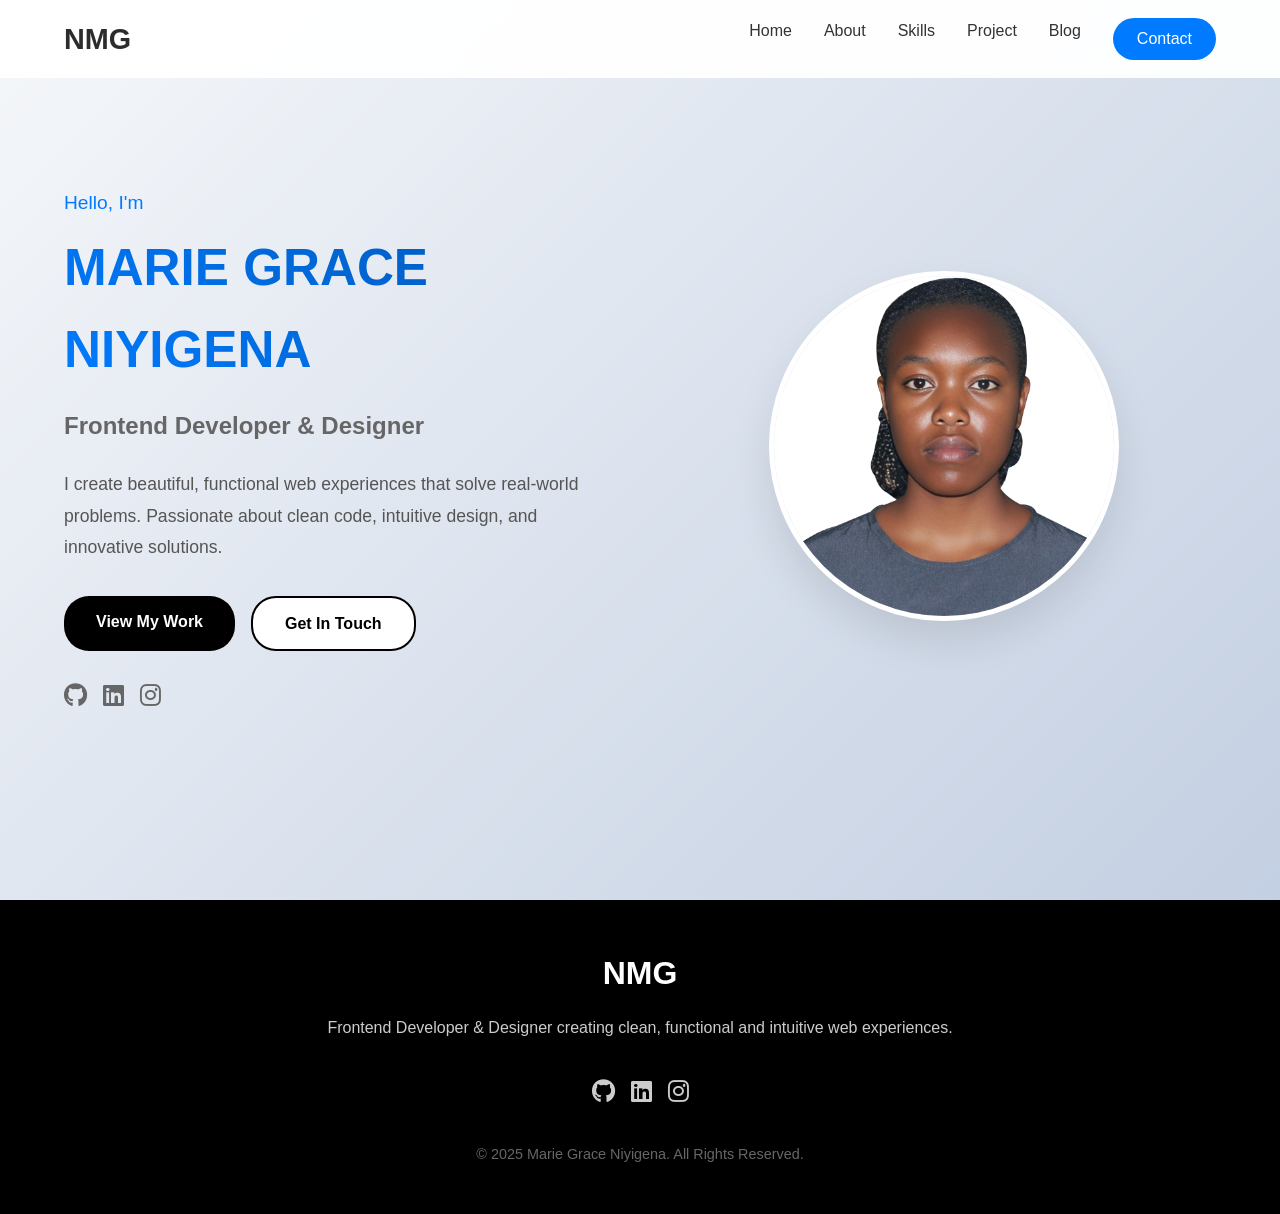
==== commit 5a1f9f88: "Fixed all issues" ====
--- a/index.html
+++ b/index.html
@@ -37,7 +37,7 @@
     .logo {
       font-size: 1.8rem;
       font-weight: 700;
-      color: #000;
+      color: #000000d3;
     }
 
     nav {
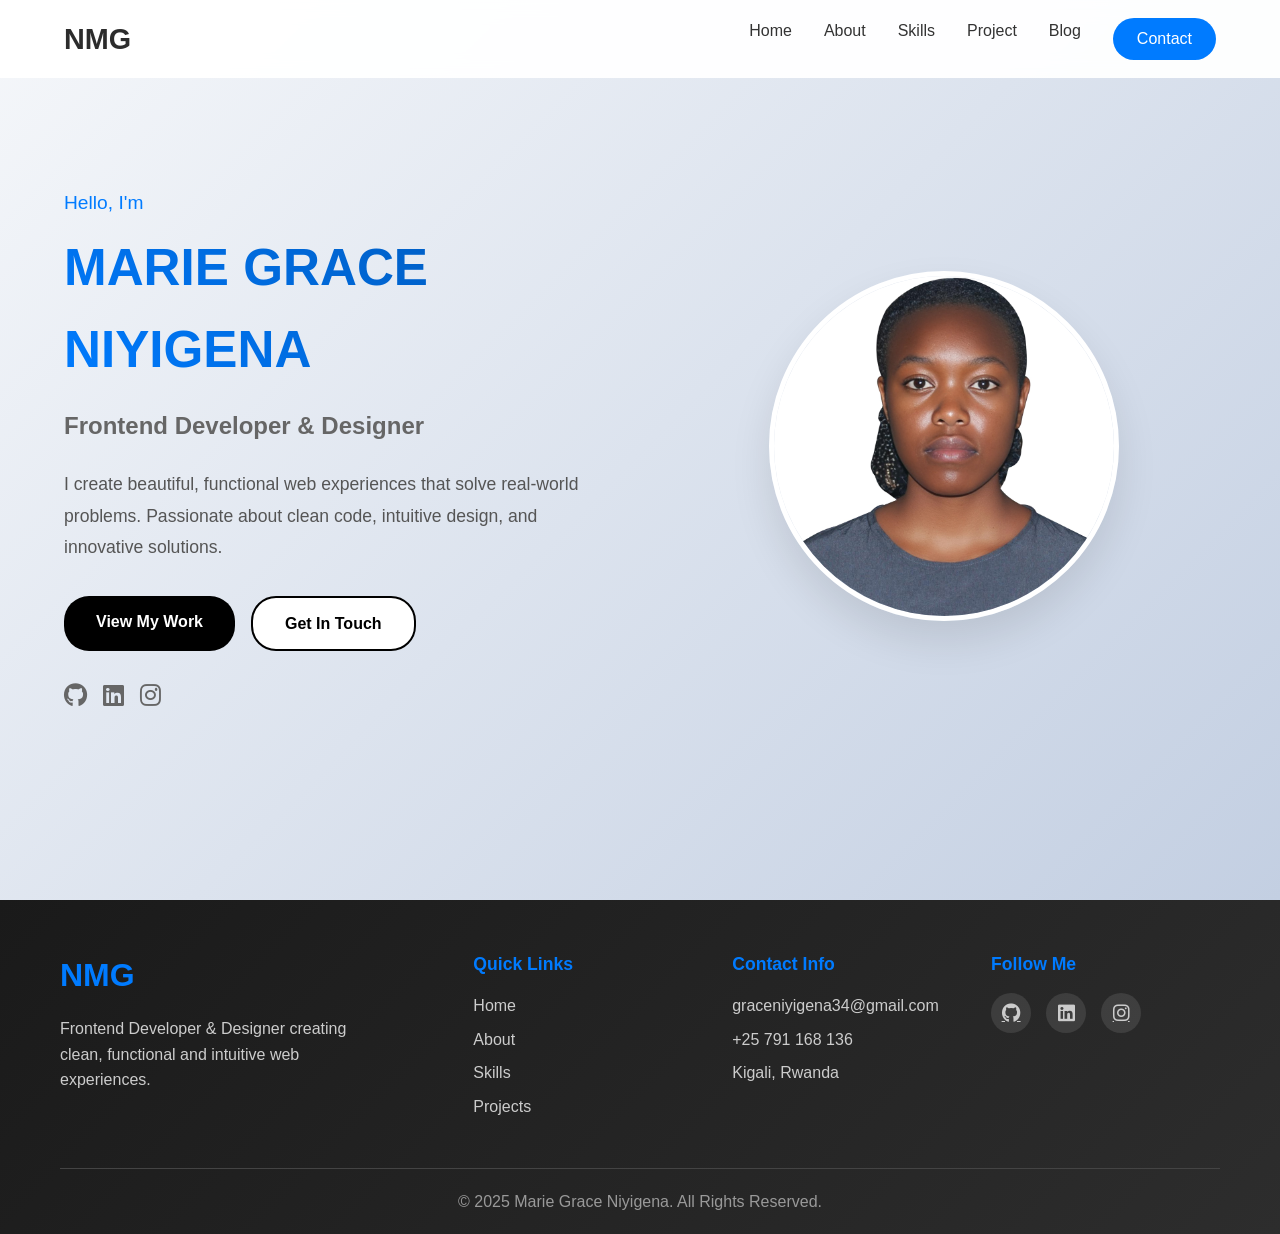
==== commit d33ab9cd: "updated the code" ====
--- a/index.html
+++ b/index.html
@@ -262,48 +262,102 @@
 
     /* FOOTER */
     .footer {
-      background: #000;
+      background: linear-gradient(135deg, #1a1a1a 0%, #2d2d2d 100%);
       color: white;
-      padding: 3rem 5%;
-      text-align: center;
+      padding: 50px 0 20px;
+      margin-top: 0;
     }
 
     .footer-container {
       max-width: 1200px;
       margin: 0 auto;
-    }
-
-    .footer-logo {
+      padding: 0 20px;
+    }
+
+    .footer-content {
+      display: grid;
+      grid-template-columns: 1fr 2fr;
+      gap: 40px;
+      margin-bottom: 40px;
+    }
+
+    .footer-brand .footer-logo {
       font-size: 2rem;
       font-weight: 700;
-      margin-bottom: 1rem;
-    }
-
-    .footer-text {
-      margin-bottom: 2rem;
+      margin-bottom: 15px;
+      color: #007bff;
+    }
+
+    .footer-description {
+      color: #ccc;
+      line-height: 1.6;
+      max-width: 300px;
+    }
+
+    .footer-links {
+      display: grid;
+      grid-template-columns: repeat(3, 1fr);
+      gap: 30px;
+    }
+
+    .footer-section h4 {
+      font-size: 1.1rem;
+      font-weight: 600;
+      margin-bottom: 15px;
+      color: #007bff;
+    }
+
+    .footer-section ul {
+      list-style: none;
+    }
+
+    .footer-section ul li {
+      margin-bottom: 8px;
+    }
+
+    .footer-section ul li a {
+      color: #ccc;
+      text-decoration: none;
+      transition: color 0.3s ease;
+    }
+
+    .footer-section ul li a:hover {
+      color: #007bff;
+    }
+
+    .footer-section ul li:not(:has(a)) {
       color: #ccc;
     }
 
     .footer-socials {
       display: flex;
+      gap: 15px;
+    }
+
+    .footer-socials a {
+      display: flex;
+      align-items: center;
       justify-content: center;
-      gap: 1rem;
-      margin-bottom: 2rem;
-    }
-
-    .footer-socials a {
+      width: 40px;
+      height: 40px;
+      background: rgba(255, 255, 255, 0.1);
+      border-radius: 50%;
       color: #ccc;
-      font-size: 1.5rem;
-      transition: color 0.3s ease;
+      font-size: 1.2rem;
+      transition: all 0.3s ease;
     }
 
     .footer-socials a:hover {
-      color: #007bff;
-    }
-
-    .copyright {
-      color: #666;
-      font-size: 0.9rem;
+      background: #007bff;
+      color: white;
+      transform: translateY(-3px);
+    }
+
+    .footer-bottom {
+      border-top: 1px solid #444;
+      padding-top: 20px;
+      text-align: center;
+      color: #999;
     }
 
     /* ANIMATIONS */
@@ -764,7 +818,7 @@
       <a href="skills.html">Skills</a>
       <a href="Project.html">Project</a>
       <a href="blog.html">Blog</a>
-      <a href="contact.html" class="contact-btn">Contact</a>
+      <a href="Contact.html" class="contact-btn">Contact</a>
     </nav>
   </header>
 
@@ -782,7 +836,7 @@
         </p>
         <div class="buttons">
           <a href="Project.html" class="btn black">View My Work</a>
-          <a href="contact.html" class="btn white">Get In Touch</a>
+          <a href="Contact.html" class="btn white">Get In Touch</a>
         </div>
         <div class="socials">
           <a href="https://github.com" target="_blank"><i class="fa-brands fa-github"></i></a>
@@ -796,19 +850,51 @@
     </div>
   </section>
 
-  <!-- FOOTER SECTION -->
+  <!-- FOOTER -->
   <footer class="footer">
     <div class="footer-container">
-      <h2 class="footer-logo">NMG</h2>
-      <p class="footer-text">
-        Frontend Developer & Designer creating clean, functional and intuitive web experiences.
-      </p>
-      <div class="footer-socials">
-        <a href="https://github.com" target="_blank"><i class="fa-brands fa-github"></i></a>
-        <a href="https://linkedin.com/in/marie-grace-niyigena" target="_blank"><i class="fa-brands fa-linkedin"></i></a>
-        <a href="https://instagram.com/marie_grace_niyigena" target="_blank"><i class="fa-brands fa-instagram"></i></a>
+      <div class="footer-content">
+        <div class="footer-brand">
+          <h3 class="footer-logo">NMG</h3>
+          <p class="footer-description">
+            Frontend Developer & Designer creating clean, functional and intuitive web experiences.
+          </p>
+        </div>
+        
+        <div class="footer-links">
+          <div class="footer-section">
+            <h4>Quick Links</h4>
+            <ul>
+              <li><a href="index.html">Home</a></li>
+              <li><a href="About.html">About</a></li>
+              <li><a href="skills.html">Skills</a></li>
+              <li><a href="Project.html">Projects</a></li>
+            </ul>
+          </div>
+          
+          <div class="footer-section">
+            <h4>Contact Info</h4>
+            <ul>
+              <li>graceniyigena34@gmail.com</li>
+              <li>+25 791 168 136</li>
+              <li>Kigali, Rwanda</li>
+            </ul>
+          </div>
+          
+          <div class="footer-section">
+            <h4>Follow Me</h4>
+            <div class="footer-socials">
+              <a href="https://github.com" target="_blank"><i class="fab fa-github"></i></a>
+              <a href="https://linkedin.com/in/marie-grace-niyigena" target="_blank"><i class="fab fa-linkedin"></i></a>
+              <a href="https://instagram.com/marie_grace_niyigena" target="_blank"><i class="fab fa-instagram"></i></a>
+            </div>
+          </div>
+        </div>
       </div>
-      <p class="copyright">© 2025 Marie Grace Niyigena. All Rights Reserved.</p>
+      
+      <div class="footer-bottom">
+        <p>&copy; 2025 Marie Grace Niyigena. All Rights Reserved.</p>
+      </div>
     </div>
   </footer>
 
